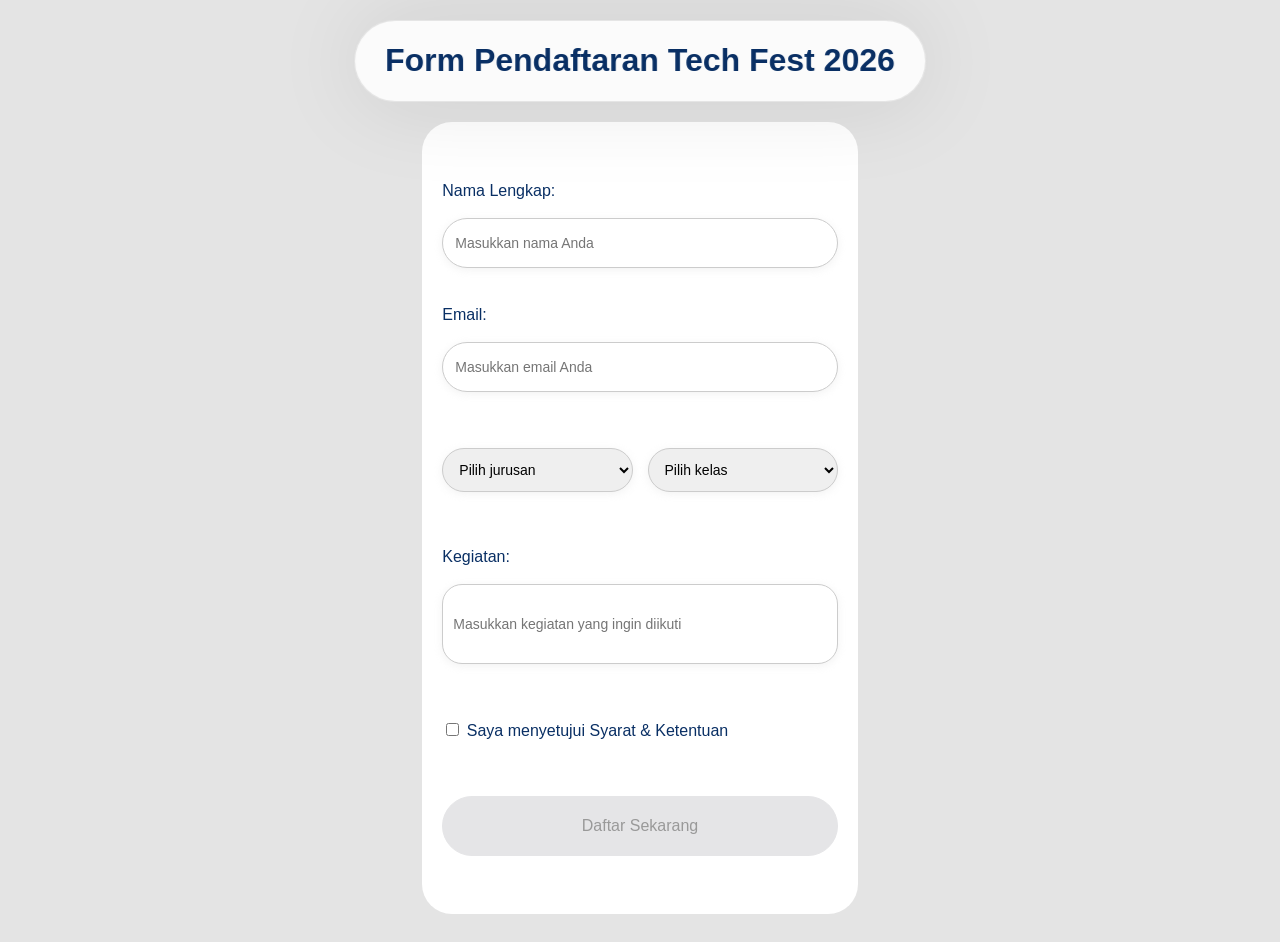
==== index.html @ df795ced "chore: initial commit with form project and gitignore" ====
<!DOCTYPE html>
<html lang="en">
<head>
    <meta charset="UTF-8">
    <meta name="viewport" content="width=device-width, initial-scale=1.0">
    <title>Form Pendaftaran Tech Fest 2026</title>
</head>
<body>

    <link rel="stylesheet" href="css/style.css">

    <header>
    <h1>Form Pendaftaran Tech Fest 2026</h1>
    </header>

    <br>

    <form id="formPendaftaran" novalidate>

        <div class="form-group">
            <label for="inputNama">Nama Lengkap:</label><br>
            <br>
            <input type="text" id="inputNama" placeholder="Masukkan nama Anda">
            <br>
            <small id="error-nama" style="color: red;"></small>
        </div>

        <br>

        <div class="form-group">
            <label for="inputEmail">Email:</label><br>
            <br>
            <input type="email" id="inputEmail" placeholder="Masukkan email Anda">
            <br>
            <small id="error-email" style="color: red;"></small>
        </div>

        <br>
        <br>

        <div class="pilihan-group">
            <select name="jurusan" id="jurusan">
                <option value="" disabled selected>Pilih jurusan</option>
                <option value="pf">PF</option>
                <option value="rpl">RPL</option>
                <option value="tkj">TKJ</option>
                <option value="tja">TJA</option>
            </select> 

            <select name="kelas" id="kelas">
                <option value="" disabled selected>Pilih kelas</option>

                <!-- KELAS 10 -->
                <option value="xBp1">X BP - 1</option>

                <option value="xPplg1">X PPLG - 1</option>
                <option value="xPplg2">X PPLG - 2</option>
                <option value="xPplg3">X PPLG - 3</option>

                <option value="xTjkt1">X TJKT - 1</option>
                <option value="xTjkt2">X TJKT - 2</option>
                <option value="xTjkt3">X TJKT - 3</option>
                <option value="xTjkt4">X TJKT - 4</option>

                <!-- KELAS 11 -->
                <option value="xiPf1">XI PF - 1</option>
                        
                <option value="xiRpl1">XI RPL - 1</option>
                <option value="xiRpl2">XI RPL - 2</option>
                <option value="xiRpl3">XI RPL - 3</option>

                <option value="xiTkj1">XI TKJ - 1</option>
                <option value="xiTkj2">XI TKJ - 2</option>
                <option value="xiTkj3">XI TKJ - 3</option>

                <option value="xiTja1">XI TJA - 1</option>
                <option value="xiTja2">XI TJA - 2</option>
                <option value="xiTja3">XI TJA - 3</option>

                <!-- KELAS 12 -->
                <option value="xiiPf1">XII PF - 1</option>
                <option value="xiiPf2">XII PF - 2</option>

                <option value="xiiRpl1">XII RPL - 1</option>
                <option value="xiiRpl2">XII RPL - 2</option>
                <option value="xiiRpl3">XII RPL - 3</option>

                <option value="xiiTkj1">XII TKJ - 1</option>
                <option value="xiiTkj2">XII TKJ - 2</option>
                <option value="xiiTkj3">XII TKJ - 3</option>

                <option value="xiiTja1">XII TJA - 1</option>
                <option value="xiiTja2">XII TJA - 2</option>
                <option value="xiiTja3">XII TJA - 3</option>
            </select>
        </div>

        <br>
        <br>

        <div>
            <label for="inputKegiatan">Kegiatan:</label><br>
            <br>
            <input type="text-2" id="inputKegiatan" placeholder="Masukkan kegiatan yang ingin diikuti">
        </div>

        <br>
        <br>

        <div class="checkbox-group">
            <input type="checkbox" id="checkSetuju">
            <label class="checkbox-text" for="checkSetuju">Saya menyetujui Syarat & Ketentuan</label>
        </div>

        <br>
        <br>

        <button type="submit" id="tombolSubmit" disabled>Daftar Sekarang</button>

        <br>

        <div id="hasil"></div>

    </form>

    <script src="js/script.js"></script>

</body>
</html>
---- css/style.css ----
*{
  font-family: 'Redaction', sans-serif;
  box-sizing: border-box;
}

header{
    display: flex;
    justify-content: space-between;
    background-color: rgba(255, 255, 255, 0.85);
    backdrop-filter: blur(4px);
    align-items: center;
    color: #092F64;

    position: fixed;
    top: 20px;
    left: 50%;
    transform: translateX(-50%);
    z-index: 1000;

    border-radius: 100px;
    box-shadow: 0 1px 92px 0 rgba(0, 0, 0, 0.1);
    border: 1px solid rgba(126, 126, 126, 0.18);

    width: max-content;
    padding: 0px 30px;
    gap: 0px;
}

header:hover{
    font-size: 17px;
    transition: all 0.5s ease;
}

body{
  background-color: rgb(228, 228, 228);
  color: #092F64;
  padding: 20px 10px;
  display: flex;
  flex-direction: column;
  align-items: center;
}

.form-group, form > div {
    margin-bottom: 20px;
}

form{
  display: flex;
  flex-direction: column;
  background-color: white;
  width: 35%;
  border-radius: 30px;
  padding-bottom: 20px;
  padding-left: 20px;
  padding-right: 20px;
  padding-top: 60px;
  margin-top: 76px;
}

input{
  padding: 10px;
  border: 1px solid #ccc;
  border-radius: 100px;
  font-family: inherit;
  font-size: 14px;
}

input[type="text"],
input[type="email"] {
    width: 100%;
    box-sizing: border-box;
    padding: 12px;
    border-radius: 20px;
    height: 50px;
}

input[type="text"],
input[type="email"],
select {
    width: 100%;
    box-sizing: border-box;
    padding: 12px;
    border-radius: 100px;
    box-shadow: 0 2px 8px rgba(211, 211, 211, 0.3);
}

input:focus{
    outline: none;
    border-color: #326bd6;
    border-radius: 10px;
    box-shadow: 0 0 9px rgba(182, 207, 253, 0.5);
    transition: all 0.25s ease;
    transform: scale(1.01);
}

input[type="text-2"]:focus {
    outline: none;
    border-color: #326bd6;
    box-shadow: 0 0 9px rgba(182, 207, 253, 0.5);
    transition: all 0.25s ease;
    border-radius: 10px;
    transform: scale(1.01);
}

input[type="text-2"] {
    height: 80px;
    width: 100%;
    box-sizing: border-box;
    border-radius: 20px;
    box-shadow: 0 2px 8px rgba(211, 211, 211, 0.3);
}

.pilihan-group {
    display: flex !important;
    flex-direction: row;
    gap: 15px;
    width: 100%;
    box-sizing: border-box;
    margin-bottom: 20px;
}

.pilihan-group select {
    flex: 1;
    width: 100%;
    box-sizing: border-box;
    padding: 12px;
    border-radius: 100px;
}

select{
  padding: 10px;
  border: 1px solid #ccc;
  border-radius: 100px;
  font-family: inherit;
  font-size: 14px;
}

input[type="checkbox"]:hover {
  cursor: pointer;
}

button{
  padding: 10px;
  border: 1px solid #222222;
  border-radius: 100px;
  font-family: inherit;
  font-size: 14px;
  background-color: #222222;
  color: white;
  transition: all 0.25s ease;
  width: 100%;
  height: 60px;
}

button[type="submit"]:disabled {
    background-color: #e5e5e7;
    color: #999999;
    border-color: #e5e5e7;
    cursor: not-allowed;
    border-radius: 100px;
    box-shadow: none;
    text-shadow: none;
    font-size: 16px;
}

button:hover{
  cursor: pointer;
  font-size: 16px;
  text-shadow: 0.5px 0 0 currentColor, -0.5px 0 0 currentColor;
  transform: scale(1.01);
  box-shadow: 1px 1px 10px #326bd6;
  background-color: #326bd6;
  border: 1px solid #326bd6;
  border-radius: 10px;
  transition: 0.2s;
}

.hasil{
  margin-top: 20px;
  padding: 15px;
  background-color: #d4edda;
  color: #155724;
  border: 1px solid #c3e6cb;
  border-radius: 20px;
  box-shadow: 5px 5px 10px #155724;
}

@media (max-width: 320px) {

  header{
    font-size: 9px;
    text-align: center;
    width: 92.8%;
    padding: 0px 6px;
    margin-top: -10px;
  }

  body{
    background-color:#092F64
  }

  form {
    width: 105%;
    margin-top: 44px;
  }

  input, select, button {
    font-size: 12px;
    padding: 8px;
  }

  .checkbox-text {
    font-size: 11px;
    font-weight: bold;
  }

  .checkbox-group {
    display: flex;
    align-items: center;
    gap: 8px;
    width: 100%;

    margin-top: -20px;
    margin-bottom: 0px;
  }

  .pilihan-group {
    margin-top: -16px;
    margin-bottom: -1px;
  }

  button[type="submit"]:disabled {
    font-size: 14px;
  }

}
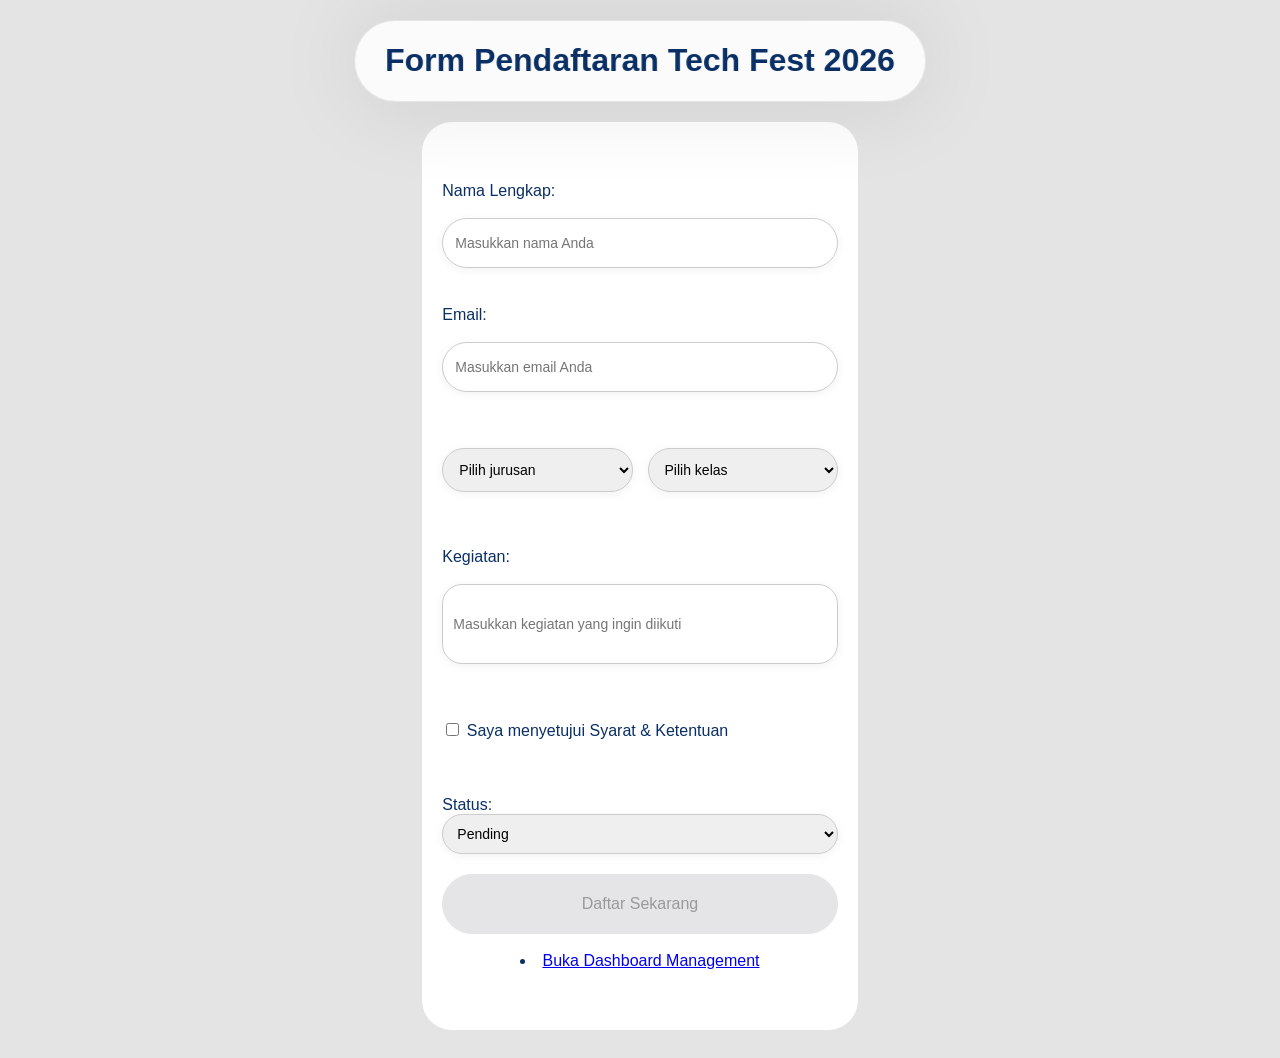
==== commit edb2c0ff: "update data functionality with URL query params and edit mode" ====
--- a/index.html
+++ b/index.html
@@ -115,9 +115,28 @@
         <br>
         <br>
 
+        <input type="hidden" id="editId">
+
+        <div id="StatusGroup">
+            <label for="inputStatus">Status:</label><br>
+            <select id="inputStatus">
+                <option value="pending">Pending</option>
+                <option value="approve">Approve</option>
+                <option value="reject">Reject</option>
+            </select>    
+        </div>
+
         <button type="submit" id="tombolSubmit" disabled>Daftar Sekarang</button>
 
         <br>
+
+        <div style="text-align: center; margin-bottom: 20px;">
+            <li>
+                <a class="tdm" href="pages/dashboard.html">
+                    Buka Dashboard Management
+                </a>
+            </li>
+        </div>
 
         <div id="hasil"></div>
 
--- a/css/style.css
+++ b/css/style.css
@@ -233,4 +233,27 @@
     font-size: 14px;
   }
 
+}
+
+@media (max-width: 376px) {
+
+  header{
+    font-size: 9px;
+    text-align: center;
+    align-items: center;
+    width: 92.8%;
+    padding: 0px 6px;
+    margin-top: -10px;
+    height: 70px;
+  }
+
+  body{
+    background-color:#092F64
+  }
+
+  form {
+    width: 105%;
+    margin-top: 44px;
+  }
+
 }
